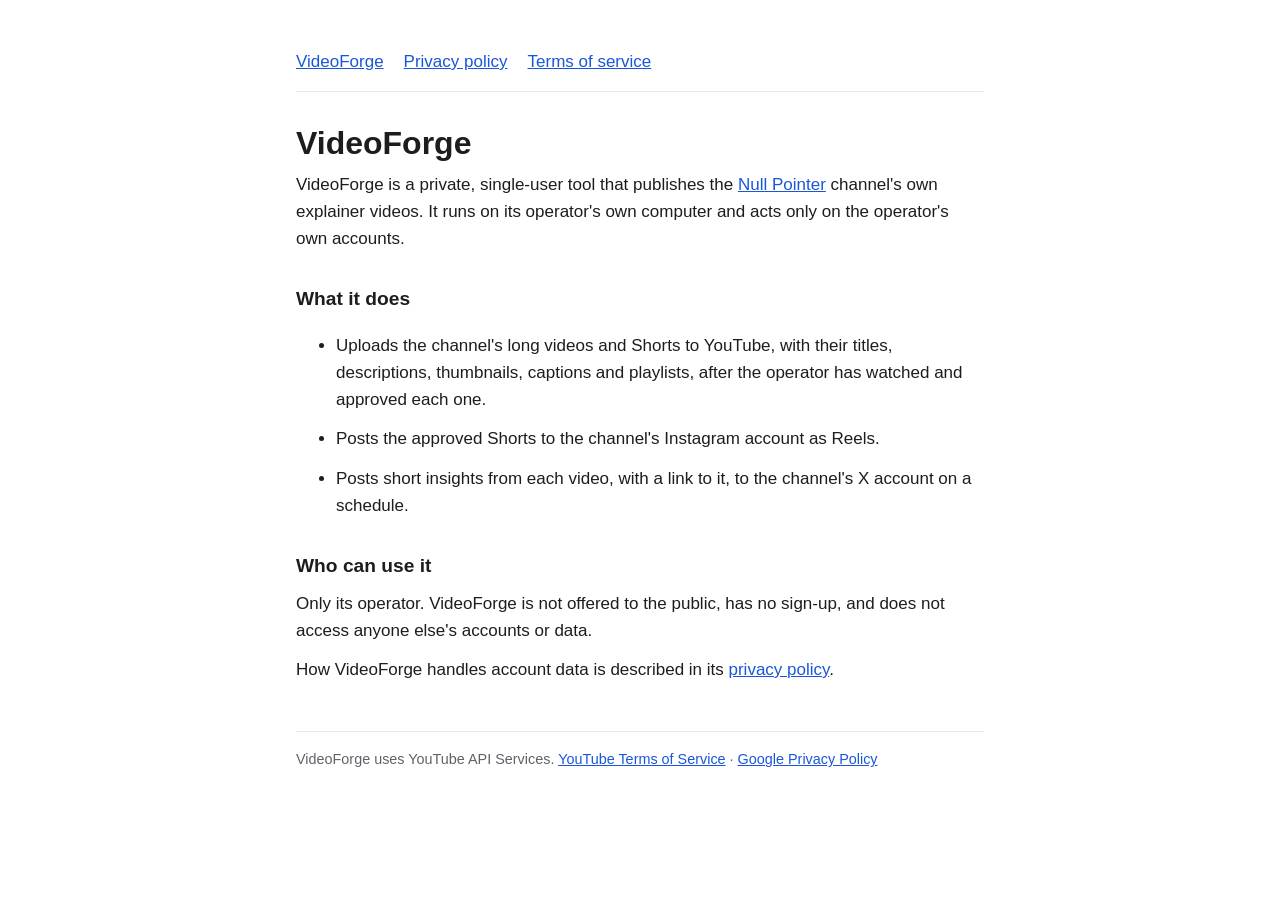
==== videoforge/index.html @ 8df6dbed "Add videoforge/index.html" ====
<!doctype html>
<html lang="en">
<head>
<meta charset="utf-8">
<meta name="viewport" content="width=device-width, initial-scale=1">
<title>VideoForge</title>
<meta name="description" content="VideoForge: a private tool that publishes the Null Pointer channel's own videos to YouTube, Instagram and X.">
<link rel="stylesheet" href="/style.css">
</head>
<body>
<main>
<nav><a href="/videoforge/">VideoForge</a><a href="/videoforge/privacy/">Privacy policy</a><a href="/videoforge/terms/">Terms of service</a></nav>
<h1>VideoForge</h1>
<p>VideoForge is a private, single-user tool that publishes the
<a href="https://www.youtube.com/@nullpointer-c9k">Null Pointer</a> channel's own explainer videos.
It runs on its operator's own computer and acts only on the operator's own accounts.</p>

<h2>What it does</h2>
<ul>
  <li>Uploads the channel's long videos and Shorts to YouTube, with their titles, descriptions,
    thumbnails, captions and playlists, after the operator has watched and approved each one.</li>
  <li>Posts the approved Shorts to the channel's Instagram account as Reels.</li>
  <li>Posts short insights from each video, with a link to it, to the channel's X account on a schedule.</li>
</ul>

<h2>Who can use it</h2>
<p>Only its operator. VideoForge is not offered to the public, has no sign-up, and does not access
anyone else's accounts or data.</p>

<p>How VideoForge handles account data is described in its <a href="/videoforge/privacy/">privacy policy</a>.</p>

<footer>VideoForge uses YouTube API Services. <a href="https://www.youtube.com/t/terms">YouTube Terms of Service</a> ·
<a href="https://policies.google.com/privacy">Google Privacy Policy</a></footer>
</main>
</body>
</html>
---- style.css ----
:root { --fg: #1d1d1f; --muted: #5f6368; --bg: #fff; --link: #1a56db; --rule: #e5e7eb; }
@media (prefers-color-scheme: dark) {
  :root { --fg: #e8eaed; --muted: #9aa0a6; --bg: #121212; --link: #8ab4f8; --rule: #2d2f31; }
}
* { box-sizing: border-box; }
body { margin: 0; background: var(--bg); color: var(--fg);
  font: 17px/1.6 -apple-system, BlinkMacSystemFont, "Segoe UI", Roboto, Helvetica, Arial, sans-serif; }
main { max-width: 720px; margin: 0 auto; padding: 48px 16px 64px; }
h1 { font-size: 2rem; line-height: 1.2; margin: 0 0 8px; }
h2 { font-size: 1.2rem; margin: 32px 0 8px; }
p, li { margin: 0 0 12px; }
.muted { color: var(--muted); }
a { color: var(--link); }
nav { display: flex; gap: 20px; padding-bottom: 16px; margin-bottom: 32px; border-bottom: 1px solid var(--rule); }
footer { margin-top: 48px; padding-top: 16px; border-top: 1px solid var(--rule); color: var(--muted); font-size: 0.9rem; }
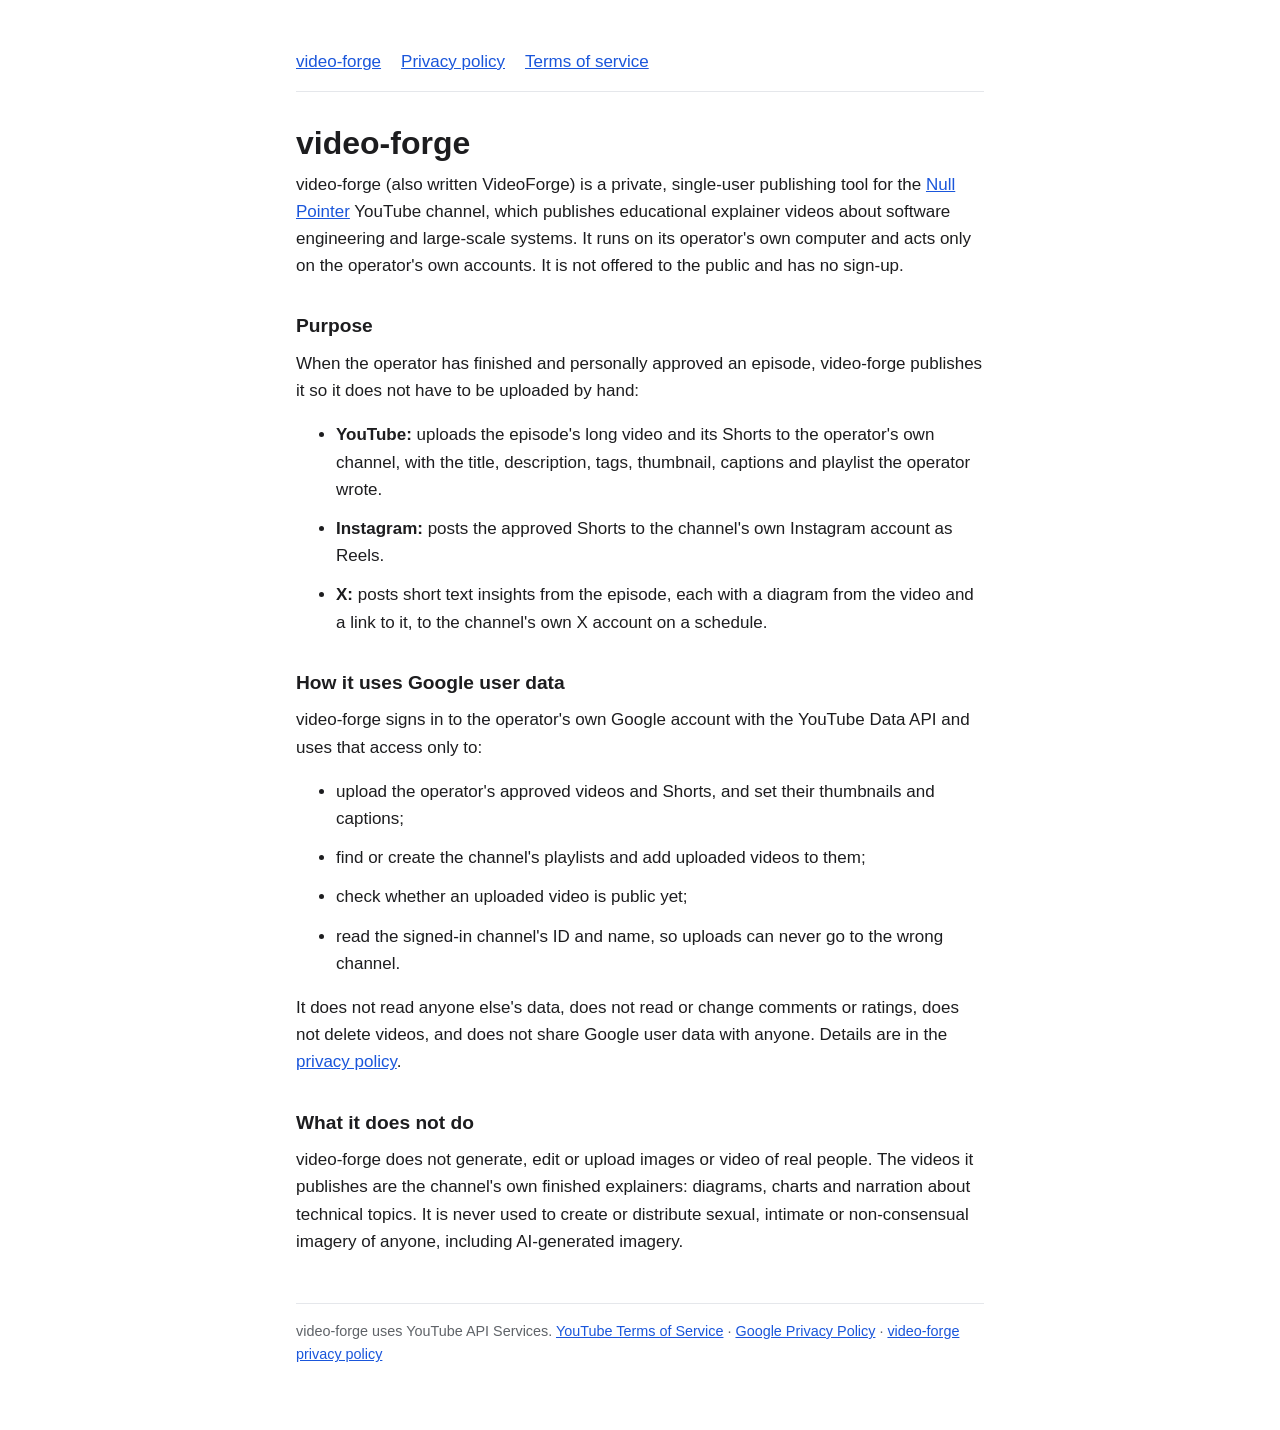
==== commit 1026ff43: "Update videoforge/index.html" ====
--- a/videoforge/index.html
+++ b/videoforge/index.html
@@ -3,34 +3,53 @@
 <head>
 <meta charset="utf-8">
 <meta name="viewport" content="width=device-width, initial-scale=1">
-<title>VideoForge</title>
-<meta name="description" content="VideoForge: a private tool that publishes the Null Pointer channel's own videos to YouTube, Instagram and X.">
+<title>video-forge</title>
+<meta name="description" content="video-forge: a private tool that uploads the Null Pointer channel's own approved explainer videos to its own YouTube channel, and shares them on Instagram and X.">
 <link rel="stylesheet" href="/style.css">
 </head>
 <body>
 <main>
-<nav><a href="/videoforge/">VideoForge</a><a href="/videoforge/privacy/">Privacy policy</a><a href="/videoforge/terms/">Terms of service</a></nav>
-<h1>VideoForge</h1>
-<p>VideoForge is a private, single-user tool that publishes the
-<a href="https://www.youtube.com/@nullpointer-c9k">Null Pointer</a> channel's own explainer videos.
-It runs on its operator's own computer and acts only on the operator's own accounts.</p>
+<nav><a href="/videoforge/">video-forge</a><a href="/videoforge/privacy/">Privacy policy</a><a href="/videoforge/terms/">Terms of service</a></nav>
+<h1>video-forge</h1>
+<p>video-forge (also written VideoForge) is a private, single-user publishing tool for the
+<a href="https://www.youtube.com/@nullpointer-c9k">Null Pointer</a> YouTube channel, which publishes
+educational explainer videos about software engineering and large-scale systems. It runs on its
+operator's own computer and acts only on the operator's own accounts. It is not offered to the
+public and has no sign-up.</p>
 
-<h2>What it does</h2>
+<h2>Purpose</h2>
+<p>When the operator has finished and personally approved an episode, video-forge publishes it so it
+does not have to be uploaded by hand:</p>
 <ul>
-  <li>Uploads the channel's long videos and Shorts to YouTube, with their titles, descriptions,
-    thumbnails, captions and playlists, after the operator has watched and approved each one.</li>
-  <li>Posts the approved Shorts to the channel's Instagram account as Reels.</li>
-  <li>Posts short insights from each video, with a link to it, to the channel's X account on a schedule.</li>
+  <li><strong>YouTube:</strong> uploads the episode's long video and its Shorts to the operator's own
+    channel, with the title, description, tags, thumbnail, captions and playlist the operator wrote.</li>
+  <li><strong>Instagram:</strong> posts the approved Shorts to the channel's own Instagram account as Reels.</li>
+  <li><strong>X:</strong> posts short text insights from the episode, each with a diagram from the video
+    and a link to it, to the channel's own X account on a schedule.</li>
 </ul>
 
-<h2>Who can use it</h2>
-<p>Only its operator. VideoForge is not offered to the public, has no sign-up, and does not access
-anyone else's accounts or data.</p>
+<h2>How it uses Google user data</h2>
+<p>video-forge signs in to the operator's own Google account with the YouTube Data API and uses that
+access only to:</p>
+<ul>
+  <li>upload the operator's approved videos and Shorts, and set their thumbnails and captions;</li>
+  <li>find or create the channel's playlists and add uploaded videos to them;</li>
+  <li>check whether an uploaded video is public yet;</li>
+  <li>read the signed-in channel's ID and name, so uploads can never go to the wrong channel.</li>
+</ul>
+<p>It does not read anyone else's data, does not read or change comments or ratings, does not delete
+videos, and does not share Google user data with anyone. Details are in the
+<a href="/videoforge/privacy/">privacy policy</a>.</p>
 
-<p>How VideoForge handles account data is described in its <a href="/videoforge/privacy/">privacy policy</a>.</p>
+<h2>What it does not do</h2>
+<p>video-forge does not generate, edit or upload images or video of real people. The videos it
+publishes are the channel's own finished explainers: diagrams, charts and narration about technical
+topics. It is never used to create or distribute sexual, intimate or non-consensual imagery of
+anyone, including AI-generated imagery.</p>
 
-<footer>VideoForge uses YouTube API Services. <a href="https://www.youtube.com/t/terms">YouTube Terms of Service</a> ·
-<a href="https://policies.google.com/privacy">Google Privacy Policy</a></footer>
+<footer>video-forge uses YouTube API Services. <a href="https://www.youtube.com/t/terms">YouTube Terms of Service</a> ·
+<a href="https://policies.google.com/privacy">Google Privacy Policy</a> ·
+<a href="/videoforge/privacy/">video-forge privacy policy</a></footer>
 </main>
 </body>
 </html>
